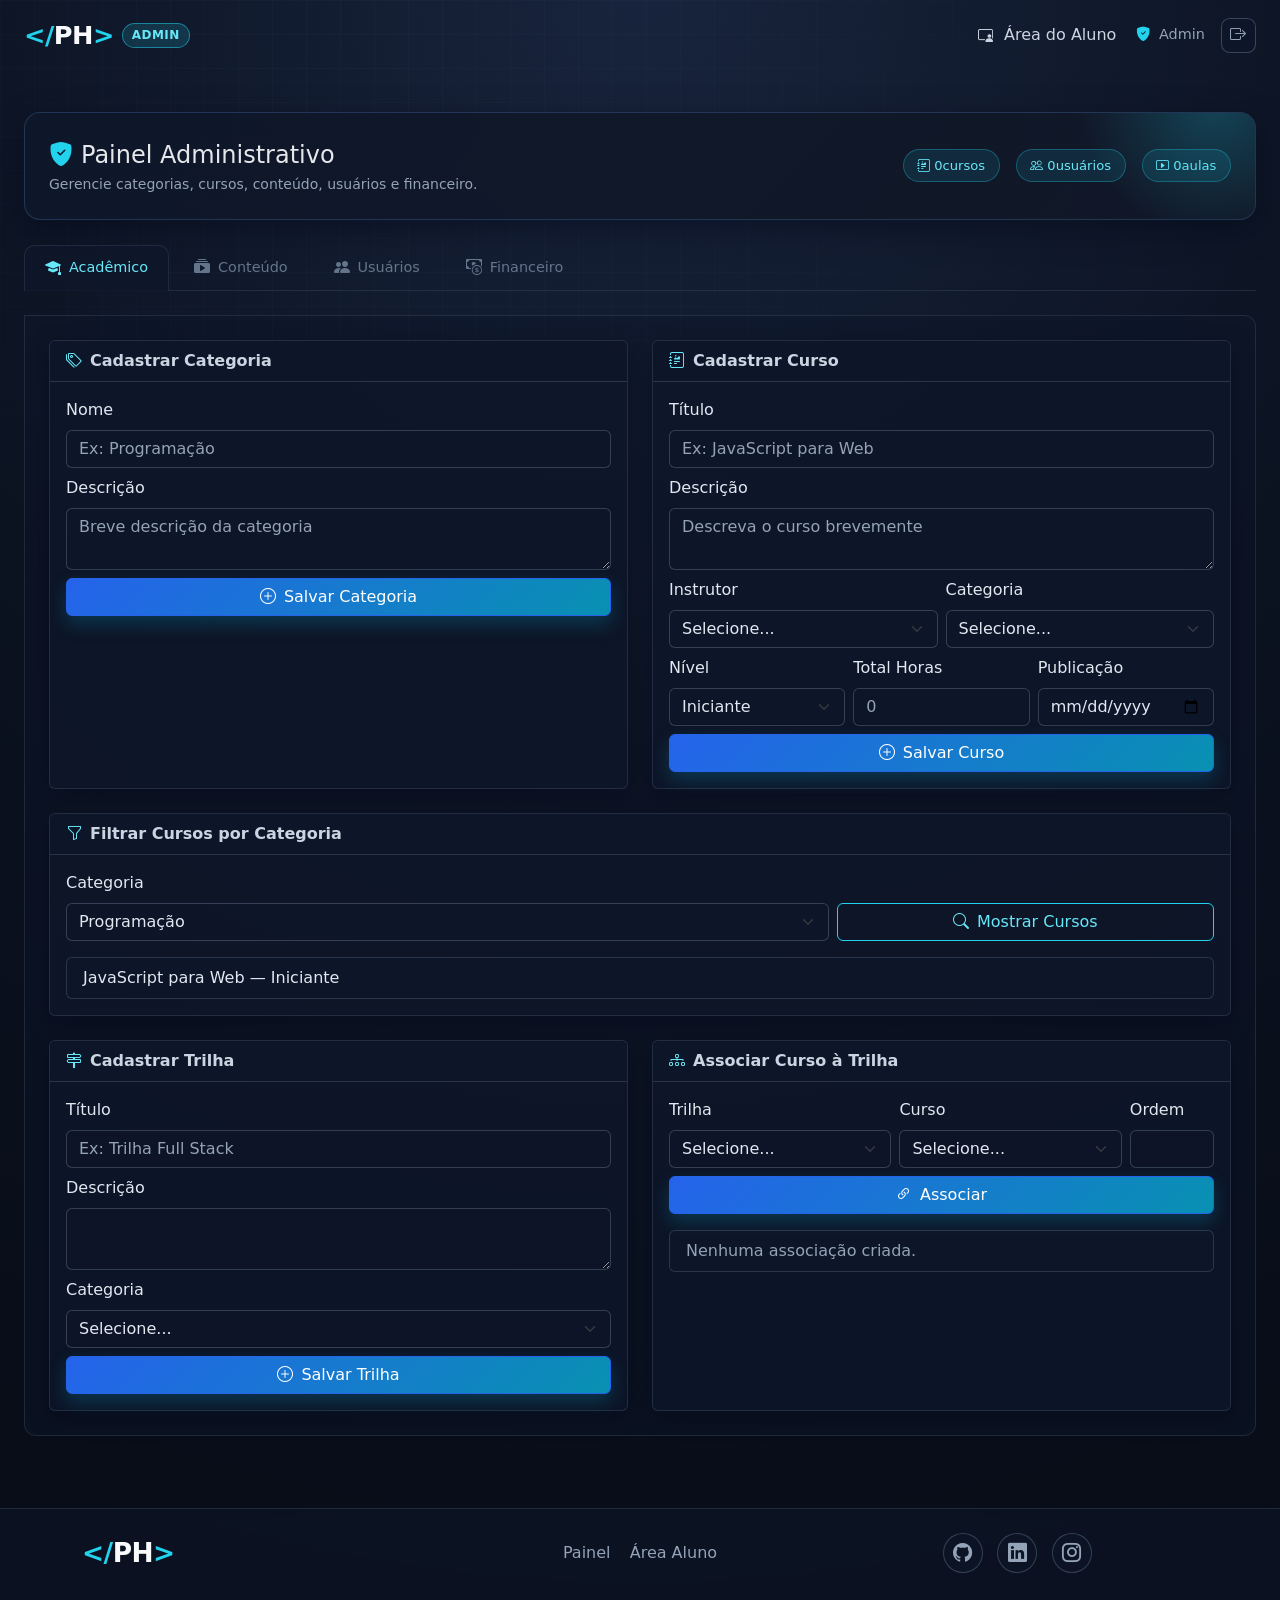
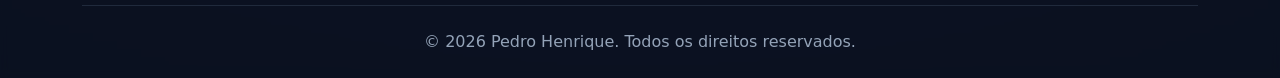
==== admin.html @ 4aef2945 "feat: implementado o resto que faltou e fe" ====
<!doctype html>
<html lang="pt-BR">

<head>
    <meta charset="UTF-8" />
    <meta name="viewport" content="width=device-width, initial-scale=1.0" />
    <title>Painel Admin — Plataforma de Cursos</title>
    <meta name="description" content="Painel administrativo da plataforma de cursos — gestão de conteúdo, usuários e financeiro." />
    <link href="https://cdn.jsdelivr.net/npm/bootstrap@5.3.3/dist/css/bootstrap.min.css" rel="stylesheet"
        integrity="sha384-QWTKZyjpPEjISv5WaRU9OFeRpok6YctnYmDr5pNlyT2bRjXh0JMhjY6hW+ALEwIH" crossorigin="anonymous" />
    <link rel="stylesheet" href="https://cdn.jsdelivr.net/npm/bootstrap-icons@1.11.3/font/bootstrap-icons.min.css" />
    <link rel="stylesheet" href="./styles.css" />
</head>

<body class="bg-light">

    <!-- ══ Navbar Admin ══════════════════════════════════════════════════════════ -->
    <nav id="siteHeader" class="app-header">
        <div class="container-fluid px-4 app-header-inner">
            <a class="app-brand" href="admin.html" aria-label="Painel Admin">
                <span class="brand-accent">&lt;/</span><span class="brand-name">PH</span><span class="brand-accent">&gt;</span>
                <span class="admin-badge ms-2">Admin</span>
            </a>

            <div class="d-flex align-items-center gap-3">
                <a href="aluno.html" class="header-link d-none d-md-inline-flex" title="Ver área do aluno">
                    <i class="bi bi-person-video3 me-1"></i><span>Área do Aluno</span>
                </a>
                <span class="user-greeting d-none d-sm-inline">
                    <i class="bi bi-shield-fill-check text-accent me-1"></i>
                    <span id="adminUserName">Admin</span>
                </span>
                <button id="btnLogout" class="btn-logout" title="Sair">
                    <i class="bi bi-box-arrow-right"></i>
                </button>
            </div>
        </div>
    </nav>

    <!-- ══ Main ══════════════════════════════════════════════════════════════════ -->
    <main id="home" class="container-fluid px-4 py-4">

        <!-- Hero -->
        <header class="mb-4 hero-panel p-4">
            <div class="d-flex flex-column flex-sm-row align-items-sm-center justify-content-between gap-3">
                <div>
                    <h1 class="h4 mb-1 mt-1">
                        <i class="bi bi-shield-fill-check me-2 text-accent"></i>Painel Administrativo
                    </h1>
                    <p class="text-secondary mb-0 small">Gerencie categorias, cursos, conteúdo, usuários e financeiro.</p>
                </div>
                <div id="adminStats" class="d-flex gap-3 flex-wrap">
                    <div class="admin-stat-chip">
                        <i class="bi bi-journal-richtext me-1"></i>
                        <span id="statCursos">0</span> cursos
                    </div>
                    <div class="admin-stat-chip">
                        <i class="bi bi-people me-1"></i>
                        <span id="statUsuarios">0</span> usuários
                    </div>
                    <div class="admin-stat-chip">
                        <i class="bi bi-play-btn me-1"></i>
                        <span id="statAulas">0</span> aulas
                    </div>
                </div>
            </div>
        </header>

        <!-- ══ Tab Navigation ════════════════════════════════════════════════════ -->
        <div class="admin-tabs-wrapper mb-4">
            <ul class="admin-tab-nav nav" id="adminTabNav" role="tablist">
                <li class="nav-item" role="presentation">
                    <button class="admin-tab-btn active" id="tab-academico" data-bs-toggle="tab"
                        data-bs-target="#panel-academico" type="button" role="tab"
                        aria-controls="panel-academico" aria-selected="true">
                        <i class="bi bi-mortarboard-fill"></i>
                        <span>Acadêmico</span>
                    </button>
                </li>
                <li class="nav-item" role="presentation">
                    <button class="admin-tab-btn" id="tab-conteudo" data-bs-toggle="tab"
                        data-bs-target="#panel-conteudo" type="button" role="tab"
                        aria-controls="panel-conteudo" aria-selected="false">
                        <i class="bi bi-collection-play-fill"></i>
                        <span>Conteúdo</span>
                    </button>
                </li>
                <li class="nav-item" role="presentation">
                    <button class="admin-tab-btn" id="tab-usuarios" data-bs-toggle="tab"
                        data-bs-target="#panel-usuarios" type="button" role="tab"
                        aria-controls="panel-usuarios" aria-selected="false">
                        <i class="bi bi-people-fill"></i>
                        <span>Usuários</span>
                    </button>
                </li>
                <li class="nav-item" role="presentation">
                    <button class="admin-tab-btn" id="tab-financeiro" data-bs-toggle="tab"
                        data-bs-target="#panel-financeiro" type="button" role="tab"
                        aria-controls="panel-financeiro" aria-selected="false">
                        <i class="bi bi-cash-coin"></i>
                        <span>Financeiro</span>
                    </button>
                </li>
            </ul>
        </div>

        <!-- ══ Tab Content ═══════════════════════════════════════════════════════ -->
        <div class="tab-content" id="adminTabContent">

            <!-- ── ABA: Acadêmico ─────────────────────────────────────────────── -->
            <div class="tab-pane fade show active" id="panel-academico" role="tabpanel" aria-labelledby="tab-academico">
                <div class="row g-4">

                    <!-- Cadastrar Categoria -->
                    <div class="col-12 col-lg-6">
                        <div class="card h-100">
                            <div class="card-header">
                                <i class="bi bi-tags me-2"></i>Cadastrar Categoria
                            </div>
                            <div class="card-body">
                                <form id="categoriaForm" class="row g-2">
                                    <div class="col-12">
                                        <label for="categoriaNome" class="form-label">Nome</label>
                                        <input id="categoriaNome" class="form-control" placeholder="Ex: Programação" required />
                                    </div>
                                    <div class="col-12">
                                        <label for="categoriaDescricao" class="form-label">Descrição</label>
                                        <textarea id="categoriaDescricao" class="form-control" rows="2" placeholder="Breve descrição da categoria"></textarea>
                                    </div>
                                    <div class="col-12">
                                        <button class="btn btn-primary w-100" type="submit">
                                            <i class="bi bi-plus-circle me-2"></i>Salvar Categoria
                                        </button>
                                    </div>
                                </form>
                            </div>
                        </div>
                    </div>

                    <!-- Cadastrar Curso -->
                    <div class="col-12 col-lg-6">
                        <div class="card h-100">
                            <div class="card-header">
                                <i class="bi bi-journal-richtext me-2"></i>Cadastrar Curso
                            </div>
                            <div class="card-body">
                                <form id="cursoForm" class="row g-2">
                                    <div class="col-12">
                                        <label for="cursoTitulo" class="form-label">Título</label>
                                        <input id="cursoTitulo" class="form-control" placeholder="Ex: JavaScript para Web" required />
                                    </div>
                                    <div class="col-12">
                                        <label for="cursoDescricao" class="form-label">Descrição</label>
                                        <textarea id="cursoDescricao" class="form-control" rows="2" placeholder="Descreva o curso brevemente"></textarea>
                                    </div>
                                    <div class="col-md-6">
                                        <label for="cursoInstrutor" class="form-label">Instrutor</label>
                                        <select id="cursoInstrutor" class="form-select" required></select>
                                    </div>
                                    <div class="col-md-6">
                                        <label for="cursoCategoria" class="form-label">Categoria</label>
                                        <select id="cursoCategoria" class="form-select" required></select>
                                    </div>
                                    <div class="col-md-4">
                                        <label for="cursoNivel" class="form-label">Nível</label>
                                        <select id="cursoNivel" class="form-select">
                                            <option>Iniciante</option>
                                            <option>Intermediário</option>
                                            <option>Avançado</option>
                                        </select>
                                    </div>
                                    <div class="col-md-4">
                                        <label for="cursoHoras" class="form-label">Total Horas</label>
                                        <input id="cursoHoras" type="number" min="0" step="0.5" class="form-control" placeholder="0" />
                                    </div>
                                    <div class="col-md-4">
                                        <label for="cursoData" class="form-label">Publicação</label>
                                        <input id="cursoData" type="date" class="form-control" />
                                    </div>
                                    <div class="col-12">
                                        <button class="btn btn-primary w-100" type="submit">
                                            <i class="bi bi-plus-circle me-2"></i>Salvar Curso
                                        </button>
                                    </div>
                                </form>
                            </div>
                        </div>
                    </div>

                    <!-- Filtrar Cursos -->
                    <div class="col-12">
                        <div class="card">
                            <div class="card-header"><i class="bi bi-funnel me-2"></i>Filtrar Cursos por Categoria</div>
                            <div class="card-body">
                                <div class="row g-2 align-items-end">
                                    <div class="col-12 col-md-8">
                                        <label for="filtroCategoria" class="form-label">Categoria</label>
                                        <select id="filtroCategoria" class="form-select"></select>
                                    </div>
                                    <div class="col-12 col-md-4">
                                        <button id="btnFiltrarCursos" class="btn btn-outline-primary w-100" type="button">
                                            <i class="bi bi-search me-2"></i>Mostrar Cursos
                                        </button>
                                    </div>
                                </div>
                                <ul id="listaCursosCategoria" class="list-group mt-3"></ul>
                            </div>
                        </div>
                    </div>

                    <!-- Cadastrar Trilha -->
                    <div class="col-12 col-lg-6">
                        <div class="card h-100">
                            <div class="card-header"><i class="bi bi-signpost-2 me-2"></i>Cadastrar Trilha</div>
                            <div class="card-body">
                                <form id="trilhaForm" class="row g-2">
                                    <div class="col-12">
                                        <label for="trilhaTitulo" class="form-label">Título</label>
                                        <input id="trilhaTitulo" class="form-control" placeholder="Ex: Trilha Full Stack" required />
                                    </div>
                                    <div class="col-12">
                                        <label for="trilhaDescricao" class="form-label">Descrição</label>
                                        <textarea id="trilhaDescricao" class="form-control" rows="2"></textarea>
                                    </div>
                                    <div class="col-12">
                                        <label for="trilhaCategoria" class="form-label">Categoria</label>
                                        <select id="trilhaCategoria" class="form-select" required></select>
                                    </div>
                                    <div class="col-12">
                                        <button class="btn btn-primary w-100" type="submit">
                                            <i class="bi bi-plus-circle me-2"></i>Salvar Trilha
                                        </button>
                                    </div>
                                </form>
                            </div>
                        </div>
                    </div>

                    <!-- Associar Curso à Trilha -->
                    <div class="col-12 col-lg-6">
                        <div class="card h-100">
                            <div class="card-header"><i class="bi bi-diagram-3 me-2"></i>Associar Curso à Trilha</div>
                            <div class="card-body">
                                <form id="trilhaCursoForm" class="row g-2">
                                    <div class="col-md-5">
                                        <label for="assocTrilha" class="form-label">Trilha</label>
                                        <select id="assocTrilha" class="form-select" required></select>
                                    </div>
                                    <div class="col-md-5">
                                        <label for="assocCurso" class="form-label">Curso</label>
                                        <select id="assocCurso" class="form-select" required></select>
                                    </div>
                                    <div class="col-md-2">
                                        <label for="assocOrdem" class="form-label">Ordem</label>
                                        <input id="assocOrdem" type="number" min="1" class="form-control" required />
                                    </div>
                                    <div class="col-12">
                                        <button class="btn btn-primary w-100" type="submit">
                                            <i class="bi bi-link-45deg me-2"></i>Associar
                                        </button>
                                    </div>
                                </form>
                                <ul id="listaTrilhaCursos" class="list-group mt-3"></ul>
                            </div>
                        </div>
                    </div>

                </div>
            </div><!-- /panel-academico -->

            <!-- ── ABA: Conteúdo ───────────────────────────────────────────────── -->
            <div class="tab-pane fade" id="panel-conteudo" role="tabpanel" aria-labelledby="tab-conteudo">
                <div class="row g-4">

                    <!-- Adicionar Módulo -->
                    <div class="col-12 col-lg-6">
                        <div class="card h-100">
                            <div class="card-header"><i class="bi bi-folder2-open me-2"></i>Adicionar Módulo</div>
                            <div class="card-body">
                                <form id="moduloForm" class="row g-2">
                                    <div class="col-md-7">
                                        <label for="moduloCurso" class="form-label">Curso</label>
                                        <select id="moduloCurso" class="form-select" required></select>
                                    </div>
                                    <div class="col-md-3">
                                        <label for="moduloTitulo" class="form-label">Título</label>
                                        <input id="moduloTitulo" class="form-control" placeholder="Ex: Fundamentos" required />
                                    </div>
                                    <div class="col-md-2">
                                        <label for="moduloOrdem" class="form-label">Ordem</label>
                                        <input id="moduloOrdem" type="number" min="1" class="form-control" required />
                                    </div>
                                    <div class="col-12">
                                        <button class="btn btn-primary w-100" type="submit">
                                            <i class="bi bi-plus-circle me-2"></i>Adicionar Módulo
                                        </button>
                                    </div>
                                </form>
                            </div>
                        </div>
                    </div>

                    <!-- Adicionar Aula -->
                    <div class="col-12 col-lg-6">
                        <div class="card h-100">
                            <div class="card-header"><i class="bi bi-play-circle me-2"></i>Adicionar Aula</div>
                            <div class="card-body">
                                <form id="aulaForm" class="row g-2">
                                    <div class="col-md-6">
                                        <label for="aulaModulo" class="form-label">Módulo</label>
                                        <select id="aulaModulo" class="form-select" required></select>
                                    </div>
                                    <div class="col-md-4">
                                        <label for="aulaTitulo" class="form-label">Título</label>
                                        <input id="aulaTitulo" class="form-control" placeholder="Ex: Introdução" required />
                                    </div>
                                    <div class="col-md-2">
                                        <label for="aulaOrdem" class="form-label">Ordem</label>
                                        <input id="aulaOrdem" type="number" min="1" class="form-control" required />
                                    </div>
                                    <div class="col-md-4">
                                        <label for="aulaTipo" class="form-label">Tipo</label>
                                        <select id="aulaTipo" class="form-select">
                                            <option>Vídeo</option>
                                            <option>Texto</option>
                                            <option>Quiz</option>
                                        </select>
                                    </div>
                                    <div class="col-md-4">
                                        <label for="aulaDuracao" class="form-label">Duração (min)</label>
                                        <input id="aulaDuracao" type="number" min="1" class="form-control" required />
                                    </div>
                                    <div class="col-md-4">
                                        <!-- spacer  -->
                                    </div>
                                    <div class="col-12">
                                        <label for="aulaUrl" class="form-label">URL do Conteúdo</label>
                                        <input id="aulaUrl" type="url" class="form-control" placeholder="https://www.youtube.com/embed/..." required />
                                    </div>
                                    <div class="col-12">
                                        <button class="btn btn-primary w-100" type="submit">
                                            <i class="bi bi-plus-circle me-2"></i>Adicionar Aula
                                        </button>
                                    </div>
                                </form>
                            </div>
                        </div>
                    </div>

                    <!-- Tabela de Estrutura -->
                    <div class="col-12">
                        <div class="card">
                            <div class="card-header"><i class="bi bi-diagram-2 me-2"></i>Estrutura dos Cursos (Módulos e Aulas)</div>
                            <div class="card-body">
                                <div class="table-responsive">
                                    <table class="table table-sm align-middle">
                                        <thead>
                                            <tr>
                                                <th>Curso</th>
                                                <th>Módulo</th>
                                                <th>Aula</th>
                                                <th>Tipo</th>
                                                <th>Ordem</th>
                                                <th>Duração</th>
                                            </tr>
                                        </thead>
                                        <tbody id="tabelaConteudoBody"></tbody>
                                    </table>
                                </div>
                            </div>
                        </div>
                    </div>

                </div>
            </div><!-- /panel-conteudo -->

            <!-- ── ABA: Usuários ───────────────────────────────────────────────── -->
            <div class="tab-pane fade" id="panel-usuarios" role="tabpanel" aria-labelledby="tab-usuarios">
                <div class="row g-4">

                    <!-- Cadastro de Usuário -->
                    <div class="col-12 col-lg-6">
                        <div class="card h-100">
                            <div class="card-header"><i class="bi bi-person-plus me-2"></i>Cadastrar Usuário</div>
                            <div class="card-body">
                                <form id="usuarioForm" class="row g-2">
                                    <div class="col-12">
                                        <label for="usuarioNome" class="form-label">Nome completo</label>
                                        <input id="usuarioNome" class="form-control" placeholder="Ex: João Silva" required />
                                    </div>
                                    <div class="col-md-7">
                                        <label for="usuarioEmail" class="form-label">E-mail</label>
                                        <input id="usuarioEmail" type="email" class="form-control" placeholder="joao@email.com" required />
                                    </div>
                                    <div class="col-md-5">
                                        <label for="usuarioSenha" class="form-label">Senha</label>
                                        <input id="usuarioSenha" type="password" minlength="6" class="form-control" required />
                                    </div>
                                    <div class="col-12">
                                        <button class="btn btn-primary w-100" type="submit">
                                            <i class="bi bi-person-check me-2"></i>Cadastrar Usuário
                                        </button>
                                    </div>
                                </form>
                            </div>
                        </div>
                    </div>

                    <!-- Matrícula -->
                    <div class="col-12 col-lg-6">
                        <div class="card h-100">
                            <div class="card-header"><i class="bi bi-person-check me-2"></i>Matrícula em Curso</div>
                            <div class="card-body">
                                <form id="matriculaForm" class="row g-2">
                                    <div class="col-md-6">
                                        <label for="matriculaUsuario" class="form-label">Usuário</label>
                                        <select id="matriculaUsuario" class="form-select" required></select>
                                    </div>
                                    <div class="col-md-6">
                                        <label for="matriculaCurso" class="form-label">Curso</label>
                                        <select id="matriculaCurso" class="form-select" required></select>
                                    </div>
                                    <div class="col-12">
                                        <button class="btn btn-primary w-100" type="submit">
                                            <i class="bi bi-journal-plus me-2"></i>Matricular
                                        </button>
                                    </div>
                                </form>
                                <ul id="listaMatriculas" class="list-group mt-3"></ul>
                            </div>
                        </div>
                    </div>

                    <!-- Progresso + Certificado -->
                    <div class="col-12">
                        <div class="card">
                            <div class="card-header d-flex align-items-center justify-content-between">
                                <span><i class="bi bi-award me-2"></i>Controle de Progresso e Certificado</span>
                                <button type="button" class="btn btn-success btn-sm" data-bs-toggle="modal" data-bs-target="#certificadoModal">
                                    <i class="bi bi-patch-check me-1"></i>Gerar Certificado
                                </button>
                            </div>
                            <div class="card-body">
                                <form id="progressoForm" class="row g-2 mb-3">
                                    <div class="col-md-4">
                                        <label for="progressoUsuario" class="form-label">Usuário</label>
                                        <select id="progressoUsuario" class="form-select" required></select>
                                    </div>
                                    <div class="col-md-4">
                                        <label for="progressoAula" class="form-label">Aula</label>
                                        <select id="progressoAula" class="form-select" required></select>
                                    </div>
                                    <div class="col-md-3">
                                        <label for="progressoStatus" class="form-label">Status</label>
                                        <select id="progressoStatus" class="form-select">
                                            <option>Concluído</option>
                                            <option>Em andamento</option>
                                        </select>
                                    </div>
                                    <div class="col-md-1 d-flex align-items-end">
                                        <button class="btn btn-primary w-100" type="submit" title="Atualizar">
                                            <i class="bi bi-check2"></i>
                                        </button>
                                    </div>
                                </form>
                                <div class="table-responsive">
                                    <table class="table table-sm">
                                        <thead>
                                            <tr>
                                                <th>Usuário</th>
                                                <th>Aula</th>
                                                <th>Status</th>
                                                <th>Conclusão</th>
                                            </tr>
                                        </thead>
                                        <tbody id="tabelaProgressoBody"></tbody>
                                    </table>
                                </div>
                            </div>
                        </div>
                    </div>

                </div>
            </div><!-- /panel-usuarios -->

            <!-- ── ABA: Financeiro ────────────────────────────────────────────── -->
            <div class="tab-pane fade" id="panel-financeiro" role="tabpanel" aria-labelledby="tab-financeiro">
                <div class="row g-4">

                    <!-- Cadastrar Plano -->
                    <div class="col-12 col-lg-4">
                        <div class="card h-100">
                            <div class="card-header"><i class="bi bi-card-checklist me-2"></i>Cadastrar Plano</div>
                            <div class="card-body">
                                <form id="planoForm" class="row g-2">
                                    <div class="col-12">
                                        <label for="planoNome" class="form-label">Nome</label>
                                        <input id="planoNome" class="form-control" placeholder="Ex: Mensal" required />
                                    </div>
                                    <div class="col-12">
                                        <label for="planoDescricao" class="form-label">Descrição</label>
                                        <textarea id="planoDescricao" class="form-control" rows="2" placeholder="Descreva o plano"></textarea>
                                    </div>
                                    <div class="col-6">
                                        <label for="planoPreco" class="form-label">Preço (R$)</label>
                                        <input id="planoPreco" type="number" min="0" step="0.01" class="form-control" placeholder="49.90" required />
                                    </div>
                                    <div class="col-6">
                                        <label for="planoDuracao" class="form-label">Duração (meses)</label>
                                        <input id="planoDuracao" type="number" min="1" class="form-control" placeholder="1" required />
                                    </div>
                                    <div class="col-12">
                                        <button class="btn btn-primary w-100" type="submit">
                                            <i class="bi bi-plus-circle me-2"></i>Salvar Plano
                                        </button>
                                    </div>
                                </form>
                            </div>
                        </div>
                    </div>

                    <!-- Checkout -->
                    <div class="col-12 col-lg-8">
                        <div class="card h-100">
                            <div class="card-header"><i class="bi bi-bag-check me-2"></i>Checkout — Assinatura e Pagamento</div>
                            <div class="card-body">
                                <form id="checkoutForm" class="row g-2 mb-3">
                                    <div class="col-md-4">
                                        <label for="checkoutUsuario" class="form-label">Usuário</label>
                                        <select id="checkoutUsuario" class="form-select" required></select>
                                    </div>
                                    <div class="col-md-4">
                                        <label for="checkoutPlano" class="form-label">Plano</label>
                                        <select id="checkoutPlano" class="form-select" required></select>
                                    </div>
                                    <div class="col-md-4">
                                        <label for="checkoutMetodo" class="form-label">Método</label>
                                        <select id="checkoutMetodo" class="form-select">
                                            <option>PIX</option>
                                            <option>Cartão</option>
                                            <option>Boleto</option>
                                        </select>
                                    </div>
                                    <div class="col-12">
                                        <button class="btn btn-primary w-100" type="submit">
                                            <i class="bi bi-shield-check me-2"></i>Finalizar Checkout
                                        </button>
                                    </div>
                                </form>
                                <div class="table-responsive">
                                    <table class="table table-sm">
                                        <thead>
                                            <tr>
                                                <th>Usuário</th>
                                                <th>Plano</th>
                                                <th>Valor</th>
                                                <th>Método</th>
                                                <th>Transação</th>
                                                <th>Data</th>
                                            </tr>
                                        </thead>
                                        <tbody id="tabelaPagamentosBody"></tbody>
                                    </table>
                                </div>
                            </div>
                        </div>
                    </div>

                </div>
            </div><!-- /panel-financeiro -->

        </div><!-- /tab-content -->

    </main>

    <!-- ══ Footer ════════════════════════════════════════════════════════════════ -->
    <footer class="site-footer mt-5">
        <div class="container py-4">
            <div class="row g-3 align-items-center">
                <div class="col-12 col-md-4 text-center text-md-start">
                    <a class="footer-brand" href="admin.html">
                        <span class="brand-accent">&lt;/</span>PH<span class="brand-accent">&gt;</span>
                    </a>
                </div>
                <div class="col-12 col-md-4">
                    <nav aria-label="Rodapé">
                        <ul class="footer-nav">
                            <li><a href="admin.html">Painel</a></li>
                            <li><a href="aluno.html">Área Aluno</a></li>
                        </ul>
                    </nav>
                </div>
                <div class="col-12 col-md-4">
                    <div class="footer-social">
                        <a href="https://github.com/PhTheDev" target="_blank" rel="noopener noreferrer" aria-label="GitHub">
                            <i class="bi bi-github"></i>
                        </a>
                        <a href="https://www.linkedin.com/in/pedro-henrique-faria-6b22932a7/" target="_blank" rel="noopener noreferrer" aria-label="LinkedIn">
                            <i class="bi bi-linkedin"></i>
                        </a>
                        <a href="https://www.instagram.com/phfaria02/" target="_blank" rel="noopener noreferrer" aria-label="Instagram">
                            <i class="bi bi-instagram"></i>
                        </a>
                    </div>
                </div>
            </div>
            <div class="footer-copy">
                <p class="mb-0">© <span id="currentYear"></span> Pedro Henrique. Todos os direitos reservados.</p>
            </div>
        </div>
    </footer>

    <!-- ══ Modal Certificado ═════════════════════════════════════════════════════ -->
    <div class="modal fade" id="certificadoModal" tabindex="-1" aria-hidden="true">
        <div class="modal-dialog modal-dialog-centered">
            <div class="modal-content">
                <div class="modal-header">
                    <h3 class="modal-title h5"><i class="bi bi-patch-check me-2 text-accent"></i>Emitir Certificado</h3>
                    <button type="button" class="btn-close" data-bs-dismiss="modal" aria-label="Fechar"></button>
                </div>
                <div class="modal-body">
                    <form id="certificadoForm" class="row g-2 mb-3">
                        <div class="col-12">
                            <label for="certificadoUsuario" class="form-label">Usuário</label>
                            <select id="certificadoUsuario" class="form-select" required></select>
                        </div>
                        <div class="col-12">
                            <label for="certificadoCurso" class="form-label">Curso</label>
                            <select id="certificadoCurso" class="form-select" required></select>
                        </div>
                        <div class="col-12">
                            <button class="btn btn-success w-100" type="submit">
                                <i class="bi bi-patch-check me-2"></i>Emitir Certificado
                            </button>
                        </div>
                    </form>
                    <div id="certificadoOutput" class="border rounded p-3 bg-light-subtle small"></div>
                </div>
            </div>
        </div>
    </div>

    <script src="https://cdn.jsdelivr.net/npm/bootstrap@5.3.3/dist/js/bootstrap.bundle.min.js"
        integrity="sha384-YvpcrYf0tY3lHB60NNkmXc5s9fDVZLESaAA55NDzOxhy9GkcIdslK1eN7N6jIeHz"
        crossorigin="anonymous"></script>
    <script type="module" src="./main.mjs"></script>
</body>

</html>
---- styles.css ----
:root {
  --accent: #22d3ee;
  --accent-strong: #06b6d4;
  --bg-deep: #070c16;
  --bg-card: rgba(15, 23, 42, 0.72);
  --text-main: #e2e8f0;
  --text-muted: #94a3b8;
  --border-soft: rgba(100, 116, 139, 0.3);
}

* {
  scrollbar-width: thin;
  scrollbar-color: rgba(34, 211, 238, 0.45) rgba(15, 23, 42, 0.35);
}

body {
  min-height: 100vh;
  background: radial-gradient(circle at top, #18243d 0%, #0b1220 45%, #070c16 100%);
  color: #e5e7eb;
  padding-top: 88px;
}

body::before {
  content: "";
  position: fixed;
  inset: 0;
  pointer-events: none;
  background-image: linear-gradient(rgba(148, 163, 184, 0.04) 1px, transparent 1px),
    linear-gradient(90deg, rgba(148, 163, 184, 0.04) 1px, transparent 1px);
  background-size: 34px 34px;
  mask-image: radial-gradient(circle at 30% 0%, #000 0%, transparent 70%);
}

.app-header {
  position: fixed;
  top: 0;
  left: 0;
  right: 0;
  z-index: 1050;
  background: transparent;
  border-bottom: 1px solid transparent;
  transition: background-color 0.3s ease, backdrop-filter 0.3s ease, border-color 0.3s ease;
}

.app-header.is-scrolled,
.app-header.is-open {
  background: rgba(17, 24, 39, 0.9);
  backdrop-filter: blur(8px);
  border-bottom-color: rgba(51, 65, 85, 0.7);
}

.app-header-inner {
  display: flex;
  align-items: center;
  justify-content: space-between;
  padding-top: 1rem;
  padding-bottom: 1rem;
}

.app-brand {
  position: relative;
  display: inline-flex;
  align-items: center;
  font-size: clamp(1.5rem, 2vw, 1.9rem);
  font-weight: 700;
  letter-spacing: -0.02em;
  color: #f8fafc;
  text-decoration: none;
}

.brand-accent {
  color: #22d3ee;
  transition: color 0.3s ease;
}

.brand-name {
  color: #f8fafc;
  transition: color 0.3s ease;
}

.app-brand:hover .brand-accent {
  color: #f8fafc;
}

.app-brand:hover .brand-name {
  color: #22d3ee;
}

.app-brand::after {
  content: "";
  position: absolute;
  left: 0;
  bottom: -4px;
  width: 0;
  height: 2px;
  background: #22d3ee;
  transition: width 0.3s ease;
}

.app-brand:hover::after {
  width: 100%;
}

.menu-toggle {
  display: none;
  width: 2.75rem;
  height: 2.75rem;
  padding: 0;
  border: 0;
  border-radius: 0.65rem;
  background: transparent;
  align-items: center;
  justify-content: center;
  flex-direction: column;
  gap: 0.34rem;
}

.menu-toggle:hover {
  background: rgba(30, 41, 59, 0.5);
}

.menu-line {
  display: block;
  width: 1.35rem;
  height: 2px;
  border-radius: 999px;
  background: #f8fafc;
  transition: transform 0.3s ease, opacity 0.3s ease;
}

.app-header.is-open .menu-line:nth-child(1) {
  transform: translateY(6px) rotate(45deg);
}

.app-header.is-open .menu-line:nth-child(2) {
  opacity: 0;
}

.app-header.is-open .menu-line:nth-child(3) {
  transform: translateY(-6px) rotate(-45deg);
}

.header-nav {
  display: block;
}

.header-nav-list {
  display: flex;
  align-items: center;
  gap: 2rem;
  margin: 0;
  padding: 0;
  list-style: none;
}

.header-link {
  position: relative;
  display: inline-flex;
  align-items: center;
  gap: 0.45rem;
  padding: 0.4rem 0.25rem;
  color: #cbd5e1;
  text-decoration: none;
  transition: color 0.3s ease;
}

.header-link:hover {
  color: #ffffff;
}

.header-link::after {
  content: "";
  position: absolute;
  left: 0;
  bottom: 0;
  width: 0;
  height: 2px;
  background: #22d3ee;
  transition: width 0.3s ease;
}

.header-link:hover::after {
  width: 100%;
}

.header-link i {
  font-size: 0.95rem;
}

main.container {
  position: relative;
  z-index: 1;
}

section {
  position: relative;
  padding: 1.1rem;
  border: 1px solid rgba(71, 85, 105, 0.28);
  border-radius: 1rem;
  background: linear-gradient(145deg, rgba(15, 23, 42, 0.62), rgba(15, 23, 42, 0.45));
  box-shadow: 0 8px 28px rgba(2, 6, 23, 0.24);
}

section::after {
  content: "";
  position: absolute;
  inset: 0;
  border-radius: inherit;
  border: 1px solid rgba(34, 211, 238, 0.08);
  pointer-events: none;
}

@media (max-width: 767.98px) {
  body {
    padding-top: 78px;
  }

  .menu-toggle {
    display: inline-flex;
  }

  .header-nav {
    display: none;
    width: 100%;
    margin-top: 0.85rem;
  }

  .header-nav.is-open {
    display: block;
  }

  .header-nav-list {
    flex-direction: column;
    align-items: stretch;
    gap: 0.3rem;
  }

  .header-link {
    width: 100%;
    padding: 0.6rem 0.8rem;
    border-radius: 0.55rem;
    text-align: center;
  }

  .header-link:hover {
    background: rgba(30, 41, 59, 0.45);
  }

  section {
    padding: 0.9rem;
    border-radius: 0.85rem;
  }
}

.logo-mark {
  display: inline-flex;
  align-items: center;
  justify-content: center;
  padding: 0.2rem 0.55rem;
  border-radius: 999px;
  border: 1px solid rgba(34, 211, 238, 0.7);
  background-color: rgba(34, 211, 238, 0.15);
  color: #67e8f9;
  font-family: Consolas, "Courier New", monospace;
  font-size: 0.88rem;
  letter-spacing: 0.02em;
}

.hero-panel {
  border-radius: 1rem;
  border: 1px solid rgba(96, 165, 250, 0.22);
  background: linear-gradient(135deg, rgba(15, 23, 42, 0.95), rgba(17, 24, 39, 0.92));
  box-shadow: 0 10px 32px rgba(2, 6, 23, 0.45);
  position: relative;
  overflow: hidden;
}

.hero-panel::before {
  content: "";
  position: absolute;
  width: 320px;
  height: 320px;
  right: -120px;
  top: -170px;
  border-radius: 50%;
  background: radial-gradient(circle, rgba(34, 211, 238, 0.24), transparent 60%);
  pointer-events: none;
}

.hero-logo {
  display: inline-block;
  padding: 0.3rem 0.75rem;
  border-radius: 999px;
  background: rgba(34, 211, 238, 0.16);
  color: #67e8f9;
  font-weight: 700;
  font-family: Consolas, "Courier New", monospace;
}

section > h2 {
  display: inline-block;
  margin-bottom: 1rem;
  padding-bottom: 0.35rem;
  color: #c7d2fe;
  border-bottom: 3px solid #22d3ee;
}

.card-header {
  font-weight: 600;
  color: #cbd5e1;
  background: rgba(15, 23, 42, 0.78);
  border-bottom: 1px solid rgba(100, 116, 139, 0.35);
}

.card-header i {
  color: #67e8f9;
}

.card {
  border: 1px solid rgba(100, 116, 139, 0.25);
  background: rgba(15, 23, 42, 0.72);
  box-shadow: 0 6px 22px rgba(2, 6, 23, 0.35);
  backdrop-filter: blur(4px);
  transition: transform 0.28s ease, box-shadow 0.28s ease, border-color 0.28s ease;
}

.card:hover {
  transform: translateY(-3px);
  border-color: rgba(34, 211, 238, 0.38);
  box-shadow: 0 14px 34px rgba(2, 6, 23, 0.44);
}

.card .form-label,
.card p,
.card th,
.card td,
.card .list-group-item {
  color: #e2e8f0;
}

.text-secondary {
  color: #94a3b8 !important;
}

.badge.text-bg-primary {
  background: rgba(34, 211, 238, 0.2) !important;
  color: #67e8f9 !important;
  border: 1px solid rgba(34, 211, 238, 0.45);
}

.btn-primary {
  background: linear-gradient(135deg, #2563eb, #0891b2);
  border-color: #2563eb;
  box-shadow: 0 8px 18px rgba(8, 145, 178, 0.28);
  transition: transform 0.2s ease, box-shadow 0.2s ease;
}

.btn-primary:hover,
.btn-primary:focus {
  background: linear-gradient(135deg, #1d4ed8, #0e7490);
  border-color: #1d4ed8;
  transform: translateY(-1px);
  box-shadow: 0 10px 20px rgba(8, 145, 178, 0.33);
}

.btn-outline-primary {
  color: #67e8f9;
  border-color: #22d3ee;
}

.btn-outline-primary:hover {
  color: #082f49;
  background: #22d3ee;
  border-color: #22d3ee;
}

.btn-success {
  background: linear-gradient(135deg, #16a34a, #0d9488);
  border-color: #16a34a;
}

.btn-success:hover,
.btn-success:focus {
  background: linear-gradient(135deg, #15803d, #0f766e);
  border-color: #15803d;
}

.form-control,
.form-select {
  color: #e2e8f0;
  background-color: rgba(15, 23, 42, 0.82);
  border-color: rgba(100, 116, 139, 0.45);
  transition: border-color 0.2s ease, box-shadow 0.2s ease, background-color 0.2s ease;
}

.form-control::placeholder {
  color: #94a3b8;
}

.form-control:focus,
.form-select:focus {
  color: #e2e8f0;
  background-color: rgba(15, 23, 42, 0.95);
  border-color: #22d3ee;
  box-shadow: 0 0 0 0.25rem rgba(34, 211, 238, 0.18);
}

.list-group-item {
  background: rgba(15, 23, 42, 0.62);
  border-color: rgba(100, 116, 139, 0.35);
  transition: background-color 0.22s ease, border-color 0.22s ease;
}

.list-group-item:hover {
  background: rgba(30, 41, 59, 0.7);
  border-color: rgba(34, 211, 238, 0.35);
}

.table {
  --bs-table-bg: transparent;
  --bs-table-striped-bg: rgba(148, 163, 184, 0.06);
  --bs-table-color: #e2e8f0;
  --bs-table-border-color: rgba(100, 116, 139, 0.3);
}

.table thead th {
  color: #bae6fd;
  font-weight: 600;
  border-bottom-width: 1px;
}

.table tbody tr {
  transition: background-color 0.2s ease;
}

.table tbody tr:hover {
  background-color: rgba(34, 211, 238, 0.08);
}

.modal-content {
  border: 1px solid rgba(100, 116, 139, 0.45);
  background: linear-gradient(145deg, rgba(15, 23, 42, 0.95), rgba(17, 24, 39, 0.94));
  color: var(--text-main);
}

.modal-header,
.modal-footer {
  border-color: rgba(100, 116, 139, 0.35);
}

.btn-close {
  filter: invert(1) brightness(1.6);
}

.alert {
  border: 1px solid var(--border-soft);
  background: rgba(15, 23, 42, 0.82);
  color: var(--text-main);
  box-shadow: 0 8px 26px rgba(2, 6, 23, 0.35);
}

.alert-success {
  border-color: rgba(20, 184, 166, 0.5);
}

.alert-warning {
  border-color: rgba(245, 158, 11, 0.55);
}

#certificadoOutput:empty::before {
  content: "Nenhum certificado emitido ainda.";
  color: #94a3b8;
}

#certificadoOutput {
  background: rgba(15, 23, 42, 0.68) !important;
  border-color: rgba(100, 116, 139, 0.4) !important;
  color: #e2e8f0;
}

.site-footer {
  border-top: 1px solid rgba(51, 65, 85, 0.55);
  background: rgba(15, 23, 42, 0.5);
  backdrop-filter: blur(5px);
}

.footer-brand {
  color: #f8fafc;
  font-size: 1.65rem;
  font-weight: 700;
  text-decoration: none;
  letter-spacing: -0.02em;
}

.footer-brand:hover {
  color: #f8fafc;
}

.footer-nav {
  display: flex;
  align-items: center;
  justify-content: center;
  gap: 1.2rem;
  margin: 0;
  padding: 0;
  list-style: none;
}

.footer-nav a {
  color: #94a3b8;
  text-decoration: none;
  transition: color 0.25s ease;
}

.footer-nav a:hover {
  color: var(--accent);
}

.footer-social {
  display: flex;
  justify-content: center;
  gap: 0.9rem;
}

.footer-social a {
  display: inline-flex;
  align-items: center;
  justify-content: center;
  width: 2.5rem;
  height: 2.5rem;
  border-radius: 999px;
  color: #94a3b8;
  border: 1px solid rgba(71, 85, 105, 0.7);
  background: rgba(15, 23, 42, 0.45);
  transition: transform 0.2s ease, color 0.25s ease, border-color 0.25s ease, background 0.25s ease;
}

.footer-social a:hover {
  transform: translateY(-2px) scale(1.06);
  color: var(--accent);
  border-color: rgba(34, 211, 238, 0.65);
  background: rgba(8, 47, 73, 0.55);
}

.footer-social i {
  font-size: 1.2rem;
  line-height: 1;
}

.footer-copy {
  margin-top: 2rem;
  padding-top: 1.5rem;
  border-top: 1px solid rgba(51, 65, 85, 0.55);
  text-align: center;
  color: #94a3b8;
}

.footer-heart {
  color: var(--accent);
}

@media (max-width: 767.98px) {
  .footer-nav {
    flex-wrap: wrap;
    gap: 0.8rem 1rem;
  }
}

/* ══════════════════════════════════════════════════════════════════════════════
   NAVBAR — Elementos compartilhados (admin badge, user info, logout, back btn)
══════════════════════════════════════════════════════════════════════════════ */

.admin-badge {
  display: inline-block;
  padding: 0.15rem 0.55rem;
  border-radius: 999px;
  background: rgba(34, 211, 238, 0.15);
  border: 1px solid rgba(34, 211, 238, 0.5);
  color: #67e8f9;
  font-size: 0.75rem;
  font-weight: 600;
  letter-spacing: 0.04em;
  text-transform: uppercase;
  vertical-align: middle;
}

.user-greeting {
  color: #94a3b8;
  font-size: 0.9rem;
  white-space: nowrap;
}

.text-accent {
  color: var(--accent) !important;
}

.btn-logout {
  display: inline-flex;
  align-items: center;
  justify-content: center;
  width: 2.2rem;
  height: 2.2rem;
  border-radius: 0.55rem;
  border: 1px solid rgba(100, 116, 139, 0.5);
  background: rgba(15, 23, 42, 0.45);
  color: #94a3b8;
  font-size: 1rem;
  cursor: pointer;
  transition: color 0.2s ease, border-color 0.2s ease, background 0.2s ease;
}

.btn-logout:hover {
  color: #f87171;
  border-color: rgba(248, 113, 113, 0.65);
  background: rgba(127, 29, 29, 0.25);
}

.navbar-user-info {
  border-left: 1px solid rgba(100, 116, 139, 0.35);
  padding-left: 1rem;
  margin-left: 0.5rem;
}

/* ══════════════════════════════════════════════════════════════════════════════
   LOGIN PAGE
══════════════════════════════════════════════════════════════════════════════ */

.login-body {
  min-height: 100vh;
  display: flex;
  align-items: center;
  justify-content: center;
  padding: 2rem 1rem;
  background: radial-gradient(circle at top left, #18243d 0%, #0b1220 45%, #070c16 100%);
  overflow: hidden;
  position: relative;
}

.login-body::before {
  content: "";
  position: fixed;
  inset: 0;
  pointer-events: none;
  background-image:
    linear-gradient(rgba(148, 163, 184, 0.04) 1px, transparent 1px),
    linear-gradient(90deg, rgba(148, 163, 184, 0.04) 1px, transparent 1px);
  background-size: 34px 34px;
  mask-image: radial-gradient(circle at 50% 0%, #000 0%, transparent 70%);
}

/* Orbs decorativos */
.login-orb {
  position: fixed;
  border-radius: 50%;
  filter: blur(80px);
  pointer-events: none;
  opacity: 0.5;
  animation: orb-float 8s ease-in-out infinite;
}

.login-orb-1 {
  width: 380px;
  height: 380px;
  background: radial-gradient(circle, rgba(34, 211, 238, 0.28), transparent 70%);
  top: -100px;
  right: -80px;
  animation-delay: 0s;
}

.login-orb-2 {
  width: 300px;
  height: 300px;
  background: radial-gradient(circle, rgba(99, 102, 241, 0.22), transparent 70%);
  bottom: -80px;
  left: -60px;
  animation-delay: -3s;
}

.login-orb-3 {
  width: 200px;
  height: 200px;
  background: radial-gradient(circle, rgba(16, 185, 129, 0.18), transparent 70%);
  top: 50%;
  left: 50%;
  transform: translate(-50%, -50%);
  animation-delay: -6s;
}

@keyframes orb-float {
  0%, 100% { transform: translateY(0) scale(1); }
  50% { transform: translateY(-20px) scale(1.04); }
}

.login-wrapper {
  position: relative;
  z-index: 1;
  width: 100%;
  max-width: 440px;
}

/* Cabeçalho da marca */
.login-brand-header {
  animation: fade-in-down 0.5s ease both;
}

.login-logo {
  font-size: 2.4rem;
  font-weight: 700;
  letter-spacing: -0.03em;
  color: #f8fafc;
}

.login-tagline {
  color: #64748b;
  font-size: 0.88rem;
  margin: 0.35rem 0 0;
  letter-spacing: 0.04em;
  text-transform: uppercase;
}

/* Card principal */
.login-card {
  background: rgba(15, 23, 42, 0.82);
  border: 1px solid rgba(100, 116, 139, 0.3);
  border-radius: 1.25rem;
  padding: 2rem;
  backdrop-filter: blur(16px);
  box-shadow:
    0 24px 64px rgba(2, 6, 23, 0.5),
    inset 0 1px 0 rgba(255, 255, 255, 0.06);
  animation: fade-in-up 0.5s ease 0.1s both;
}

@keyframes fade-in-down {
  from { opacity: 0; transform: translateY(-16px); }
  to   { opacity: 1; transform: translateY(0); }
}

@keyframes fade-in-up {
  from { opacity: 0; transform: translateY(16px); }
  to   { opacity: 1; transform: translateY(0); }
}

/* Tabs de login/cadastro */
.login-tabs {
  display: flex;
  gap: 0.25rem;
  background: rgba(15, 23, 42, 0.6);
  border: 1px solid rgba(100, 116, 139, 0.3);
  border-radius: 0.85rem;
  padding: 0.3rem;
  margin-bottom: 1.75rem;
}

.login-tab {
  flex: 1;
  padding: 0.65rem 1rem;
  border: none;
  border-radius: 0.65rem;
  background: transparent;
  color: #64748b;
  font-size: 0.9rem;
  font-weight: 500;
  cursor: pointer;
  transition: background 0.25s ease, color 0.25s ease, box-shadow 0.25s ease;
}

.login-tab.active {
  background: rgba(34, 211, 238, 0.15);
  color: #67e8f9;
  box-shadow: 0 2px 8px rgba(34, 211, 238, 0.15);
}

.login-tab:hover:not(.active) {
  color: #94a3b8;
  background: rgba(30, 41, 59, 0.5);
}

/* Alerta */
.login-alert {
  padding: 0.75rem 1rem;
  border-radius: 0.65rem;
  font-size: 0.9rem;
  margin-bottom: 1.25rem;
  border: 1px solid transparent;
}

.login-alert-success {
  background: rgba(20, 184, 166, 0.15);
  border-color: rgba(20, 184, 166, 0.45);
  color: #5eead4;
}

.login-alert-danger {
  background: rgba(239, 68, 68, 0.12);
  border-color: rgba(239, 68, 68, 0.45);
  color: #fca5a5;
}

.login-alert-warning {
  background: rgba(245, 158, 11, 0.12);
  border-color: rgba(245, 158, 11, 0.45);
  color: #fcd34d;
}

/* Formulário */
.login-form {
  display: flex;
  flex-direction: column;
  gap: 1.1rem;
}

.form-group-float {
  position: relative;
}

.field-icon {
  position: absolute;
  left: 0.85rem;
  top: 50%;
  transform: translateY(-50%);
  color: #475569;
  font-size: 0.95rem;
  pointer-events: none;
  z-index: 2;
  transition: color 0.2s ease;
}

.login-input {
  padding: 1rem 2.8rem 0.45rem 2.6rem !important;
  background: rgba(15, 23, 42, 0.9) !important;
  border-color: rgba(100, 116, 139, 0.4) !important;
  color: #e2e8f0 !important;
  border-radius: 0.75rem !important;
  height: auto !important;
  font-size: 0.95rem !important;
  transition: border-color 0.2s ease, box-shadow 0.2s ease !important;
}

.login-input:focus {
  border-color: #22d3ee !important;
  box-shadow: 0 0 0 0.2rem rgba(34, 211, 238, 0.18) !important;
  background: rgba(15, 23, 42, 0.98) !important;
}

.login-input:focus ~ .field-icon,
.login-input:not(:placeholder-shown) ~ .field-icon {
  color: #22d3ee;
}

/* Label flutuante */
.login-label {
  position: absolute;
  left: 2.6rem;
  top: 50%;
  transform: translateY(-50%);
  color: #475569;
  font-size: 0.95rem;
  pointer-events: none;
  transition: all 0.2s ease;
  background: transparent;
  padding: 0 0.2rem;
  z-index: 2;
}

.login-input:focus ~ .login-label,
.login-input:not(:placeholder-shown) ~ .login-label {
  top: 0.38rem;
  font-size: 0.72rem;
  color: #22d3ee;
  transform: none;
}

.btn-toggle-pass {
  position: absolute;
  right: 0.85rem;
  top: 50%;
  transform: translateY(-50%);
  background: none;
  border: none;
  color: #475569;
  cursor: pointer;
  padding: 0.2rem;
  font-size: 0.95rem;
  transition: color 0.2s ease;
  z-index: 2;
}

.btn-toggle-pass:hover {
  color: #94a3b8;
}

.login-submit {
  margin-top: 0.5rem;
  padding: 0.8rem !important;
  border-radius: 0.75rem !important;
  font-size: 0.95rem !important;
  font-weight: 600;
  letter-spacing: 0.02em;
  position: relative;
  overflow: hidden;
}

.login-submit::after {
  content: "";
  position: absolute;
  inset: 0;
  background: linear-gradient(135deg, rgba(255,255,255,0.08), transparent);
  pointer-events: none;
}

/* Contas Demo */
.login-hint {
  border-top: 1px solid rgba(100, 116, 139, 0.25);
  padding-top: 1rem;
}

.demo-accounts {
  display: flex;
  flex-wrap: wrap;
  gap: 0.5rem;
  margin-top: 0.5rem;
}

.demo-btn {
  padding: 0.35rem 0.75rem;
  border-radius: 999px;
  border: 1px solid rgba(100, 116, 139, 0.4);
  background: rgba(15, 23, 42, 0.55);
  color: #94a3b8;
  font-size: 0.8rem;
  cursor: pointer;
  transition: all 0.2s ease;
}

.demo-btn:hover {
  background: rgba(34, 211, 238, 0.12);
  border-color: rgba(34, 211, 238, 0.5);
  color: #67e8f9;
}

/* ══════════════════════════════════════════════════════════════════════════════
   ÁREA DO ALUNO — Course Cards (Catálogo)
══════════════════════════════════════════════════════════════════════════════ */

.course-card {
  background: rgba(15, 23, 42, 0.75);
  border: 1px solid rgba(100, 116, 139, 0.25);
  border-radius: 1rem;
  display: flex;
  flex-direction: column;
  overflow: hidden;
  transition: transform 0.28s ease, box-shadow 0.28s ease, border-color 0.28s ease;
  box-shadow: 0 6px 22px rgba(2, 6, 23, 0.35);
  backdrop-filter: blur(4px);
}

.course-card:hover {
  transform: translateY(-4px);
  border-color: rgba(34, 211, 238, 0.4);
  box-shadow: 0 16px 40px rgba(2, 6, 23, 0.5);
}

.course-card-header {
  display: flex;
  align-items: center;
  justify-content: space-between;
  padding: 1.25rem 1.25rem 0;
}

.course-icon {
  width: 3rem;
  height: 3rem;
  border-radius: 0.75rem;
  background: rgba(34, 211, 238, 0.15);
  border: 1px solid rgba(34, 211, 238, 0.3);
  display: flex;
  align-items: center;
  justify-content: center;
  font-size: 1.4rem;
  color: #67e8f9;
}

.course-card-body {
  flex: 1;
  padding: 1rem 1.25rem;
}

.course-title {
  font-size: 1.05rem;
  font-weight: 600;
  color: #e2e8f0;
  margin-bottom: 0.4rem;
  line-height: 1.3;
}

.course-desc {
  font-size: 0.85rem;
  color: #64748b;
  line-height: 1.5;
  margin-bottom: 0.75rem;
  display: -webkit-box;
  -webkit-line-clamp: 2;
  -webkit-box-orient: vertical;
  overflow: hidden;
}

.course-meta {
  display: flex;
  flex-wrap: wrap;
  gap: 0.4rem 0.9rem;
  font-size: 0.78rem;
  color: #64748b;
}

.course-meta span {
  display: flex;
  align-items: center;
}

.course-progress-wrap .progress {
  background: rgba(30, 41, 59, 0.7);
  border-radius: 999px;
  height: 6px;
}

.course-progress-wrap .progress-bar {
  background: linear-gradient(90deg, #22d3ee, #0891b2);
  border-radius: 999px;
  transition: width 0.5s ease;
}

.course-card-footer {
  padding: 0 1.25rem 1.25rem;
}

.btn-assistir {
  border-radius: 0.65rem !important;
  font-weight: 600 !important;
  transition: transform 0.2s ease, box-shadow 0.2s ease !important;
}

.btn-assistir:hover {
  transform: translateY(-1px);
}

/* ══════════════════════════════════════════════════════════════════════════════
   ÁREA DO ALUNO — Player Layout
══════════════════════════════════════════════════════════════════════════════ */

.player-layout {
  display: grid;
  grid-template-columns: 320px 1fr;
  grid-template-rows: 1fr;
  height: calc(100vh - 72px);
  margin-top: 72px; /* altura da navbar */
  position: relative;
  z-index: 1;
}

/* Sidebar */
.player-sidebar {
  background: rgba(10, 16, 30, 0.92);
  border-right: 1px solid rgba(71, 85, 105, 0.35);
  display: flex;
  flex-direction: column;
  overflow: hidden;
}

.sidebar-header {
  padding: 1rem 1.1rem;
  border-bottom: 1px solid rgba(71, 85, 105, 0.3);
  background: rgba(15, 23, 42, 0.7);
}

.btn-back {
  display: inline-flex;
  align-items: center;
  font-size: 0.82rem;
  color: #64748b;
  background: none;
  border: none;
  padding: 0;
  cursor: pointer;
  transition: color 0.2s ease;
  margin-bottom: 0.6rem;
}

.btn-back:hover {
  color: #22d3ee;
}

.sidebar-curso-titulo {
  font-size: 0.95rem;
  font-weight: 600;
  color: #e2e8f0;
  margin: 0;
  line-height: 1.3;
}

.sidebar-content {
  overflow-y: auto;
  flex: 1;
  padding: 0.75rem 0;
}

.sidebar-modulo {
  margin-bottom: 0.5rem;
}

.sidebar-modulo-header {
  display: flex;
  align-items: center;
  padding: 0.55rem 1.1rem;
  font-size: 0.8rem;
  font-weight: 600;
  color: #64748b;
  text-transform: uppercase;
  letter-spacing: 0.06em;
}

.sidebar-aulas-list {
  padding: 0 0.5rem;
}

.sidebar-aula-item {
  display: flex;
  align-items: center;
  gap: 0.65rem;
  padding: 0.6rem 0.85rem;
  border-radius: 0.6rem;
  cursor: pointer;
  transition: background 0.18s ease;
  margin-bottom: 0.15rem;
}

.sidebar-aula-item:hover {
  background: rgba(34, 211, 238, 0.08);
}

.sidebar-aula-item.ativa {
  background: rgba(34, 211, 238, 0.12);
  border: 1px solid rgba(34, 211, 238, 0.25);
}

.sidebar-aula-item.concluida .aula-titulo {
  text-decoration: line-through;
  color: #475569;
}

.aula-status-icon {
  font-size: 0.95rem;
  flex-shrink: 0;
  width: 1.2rem;
  text-align: center;
}

.aula-titulo {
  flex: 1;
  font-size: 0.85rem;
  color: #cbd5e1;
  line-height: 1.3;
}

.aula-duracao {
  font-size: 0.75rem;
  flex-shrink: 0;
}

/* Player principal */
.player-main {
  display: flex;
  flex-direction: column;
  overflow: hidden;
  background: rgba(7, 12, 22, 0.97);
}

.player-top-bar {
  display: flex;
  align-items: center;
  justify-content: space-between;
  padding: 0.8rem 1.5rem;
  border-bottom: 1px solid rgba(71, 85, 105, 0.3);
  background: rgba(15, 23, 42, 0.6);
  gap: 1rem;
  flex-shrink: 0;
}

.player-aula-titulo {
  font-size: 1rem;
  font-weight: 600;
  color: #e2e8f0;
  margin: 0;
  white-space: nowrap;
  overflow: hidden;
  text-overflow: ellipsis;
}

.player-content {
  flex: 1;
  overflow: hidden;
  position: relative;
  display: flex;
  align-items: stretch;
  justify-content: center;
}

.player-iframe,
.player-video {
  width: 100%;
  height: 100%;
  border: none;
  display: block;
}

/* ── Responsive Player ── */
@media (max-width: 800px) {
  .player-layout {
    grid-template-columns: 1fr;
    grid-template-rows: auto 1fr;
    height: auto;
    min-height: calc(100vh - 72px);
  }

  .player-sidebar {
    border-right: none;
    border-bottom: 1px solid rgba(71, 85, 105, 0.35);
    max-height: 280px;
  }

  .player-content {
    min-height: 300px;
  }
}

/* ══════════════════════════════════════════════════════════════════════════════
   ADMIN — Stats chips + Tab navigation
══════════════════════════════════════════════════════════════════════════════ */

.admin-stat-chip {
  display: inline-flex;
  align-items: center;
  padding: 0.35rem 0.85rem;
  border-radius: 999px;
  background: rgba(34, 211, 238, 0.1);
  border: 1px solid rgba(34, 211, 238, 0.3);
  color: #67e8f9;
  font-size: 0.82rem;
  font-weight: 500;
  white-space: nowrap;
}

/* Tab nav wrapper */
.admin-tabs-wrapper {
  border-bottom: 1px solid rgba(71, 85, 105, 0.35);
}

.admin-tab-nav {
  display: flex;
  gap: 0.25rem;
  flex-wrap: wrap;
  border: none;
}

/* Cada botão de aba */
.admin-tab-btn {
  display: inline-flex;
  align-items: center;
  gap: 0.5rem;
  padding: 0.65rem 1.25rem;
  border: 1px solid transparent;
  border-bottom: none;
  border-radius: 0.65rem 0.65rem 0 0;
  background: transparent;
  color: #64748b;
  font-size: 0.9rem;
  font-weight: 500;
  cursor: pointer;
  transition: background 0.2s ease, color 0.2s ease, border-color 0.2s ease;
  position: relative;
  bottom: -1px;
}

.admin-tab-btn i {
  font-size: 1rem;
}

.admin-tab-btn:hover:not(.active) {
  background: rgba(30, 41, 59, 0.5);
  color: #94a3b8;
}

.admin-tab-btn.active {
  background: rgba(15, 23, 42, 0.82);
  color: #67e8f9;
  border-color: rgba(71, 85, 105, 0.35);
  border-bottom-color: rgba(15, 23, 42, 0.82); /* "funde" com o painel abaixo */
}

/* Conteúdo das abas */
.tab-content {
  background: rgba(15, 23, 42, 0.45);
  border: 1px solid rgba(71, 85, 105, 0.35);
  border-radius: 0 0.75rem 0.75rem 0.75rem;
  padding: 1.5rem;
}

.tab-pane {
  animation: fade-in-up 0.25s ease both;
}

/* Responsive tabs */
@media (max-width: 600px) {
  .admin-tab-btn {
    padding: 0.5rem 0.75rem;
    font-size: 0.82rem;
    border-radius: 0.5rem 0.5rem 0 0;
  }

  .admin-tab-btn span {
    display: none;
  }

  .admin-tab-btn i {
    font-size: 1.1rem;
  }

  .tab-content {
    padding: 1rem;
  }
}

@media (prefers-reduced-motion: reduce) {
  * {
    animation: none !important;
    transition: none !important;
    scroll-behavior: auto !important;
  }
}
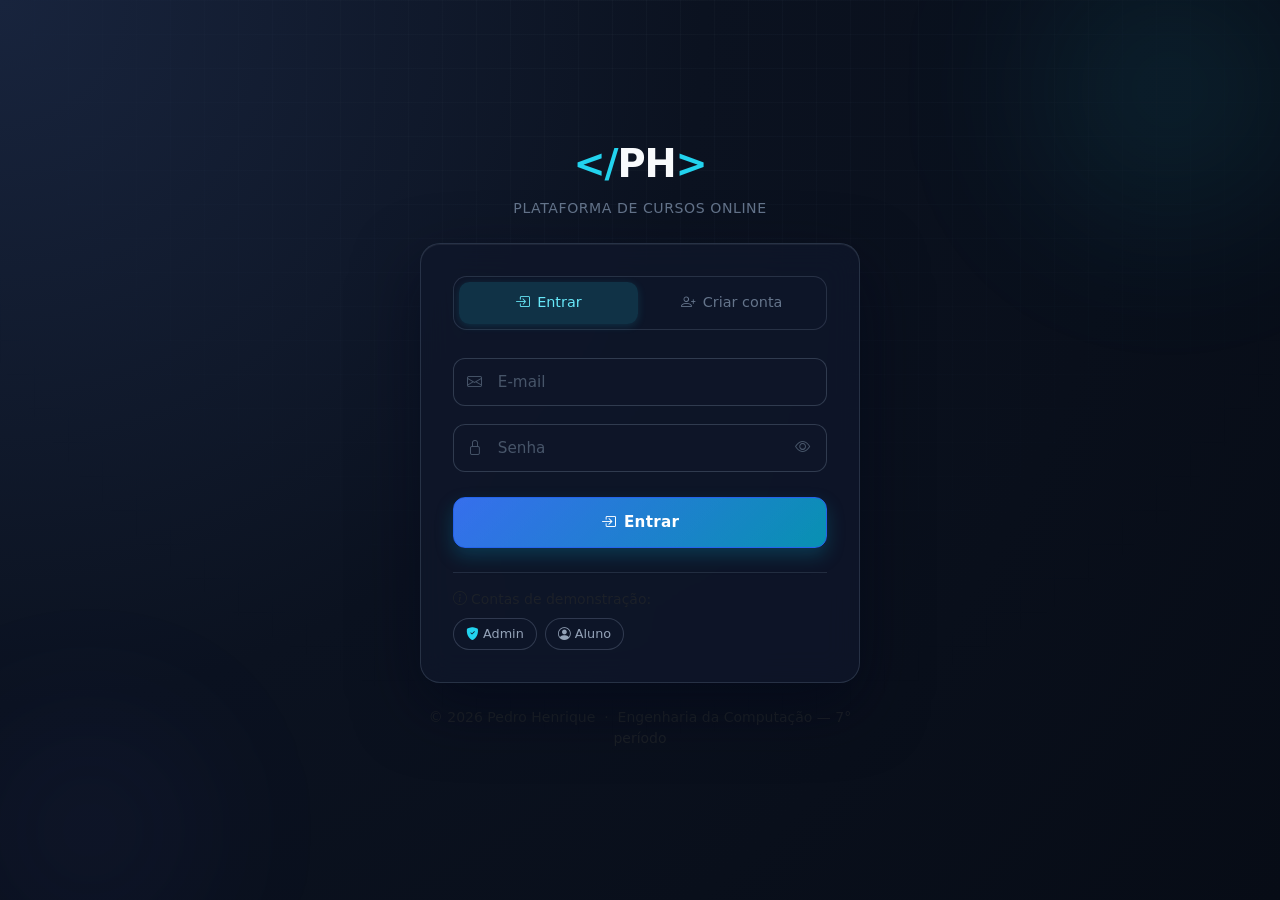
==== commit d544088b: "feat: atualizaando o banco e pa" ====
--- a/admin.html
+++ b/admin.html
@@ -48,20 +48,30 @@
                         <i class="bi bi-shield-fill-check me-2 text-accent"></i>Painel Administrativo
                     </h1>
                     <p class="text-secondary mb-0 small">Gerencie categorias, cursos, conteúdo, usuários e financeiro.</p>
-                </div>
-                <div id="adminStats" class="d-flex gap-3 flex-wrap">
-                    <div class="admin-stat-chip">
-                        <i class="bi bi-journal-richtext me-1"></i>
-                        <span id="statCursos">0</span> cursos
-                    </div>
-                    <div class="admin-stat-chip">
-                        <i class="bi bi-people me-1"></i>
-                        <span id="statUsuarios">0</span> usuários
-                    </div>
-                    <div class="admin-stat-chip">
-                        <i class="bi bi-play-btn me-1"></i>
-                        <span id="statAulas">0</span> aulas
-                    </div>
+                    <span class="admin-stat-chip mt-2" style="font-size:0.75rem; opacity:0.75;">
+                        <i class="bi bi-hdd me-1"></i>Dados salvos automaticamente no localStorage
+                    </span>
+                </div>
+                <div class="d-flex flex-column gap-2 align-items-end">
+                    <div id="adminStats" class="d-flex gap-2 flex-wrap justify-content-end">
+                        <div class="admin-stat-chip">
+                            <i class="bi bi-journal-richtext me-1"></i>
+                            <span id="statCursos">0</span> cursos
+                        </div>
+                        <div class="admin-stat-chip">
+                            <i class="bi bi-people me-1"></i>
+                            <span id="statUsuarios">0</span> usuários
+                        </div>
+                        <div class="admin-stat-chip">
+                            <i class="bi bi-play-btn me-1"></i>
+                            <span id="statAulas">0</span> aulas
+                        </div>
+                    </div>
+                    <button id="btnClearDb" class="btn btn-sm"
+                        style="border:1px solid rgba(248,113,113,0.4);color:#f87171;background:rgba(127,29,29,0.2);font-size:0.78rem;"
+                        title="Remove todos os dados e recarrega a página">
+                        <i class="bi bi-trash me-1"></i>Limpar todos os dados
+                    </button>
                 </div>
             </div>
         </header>
